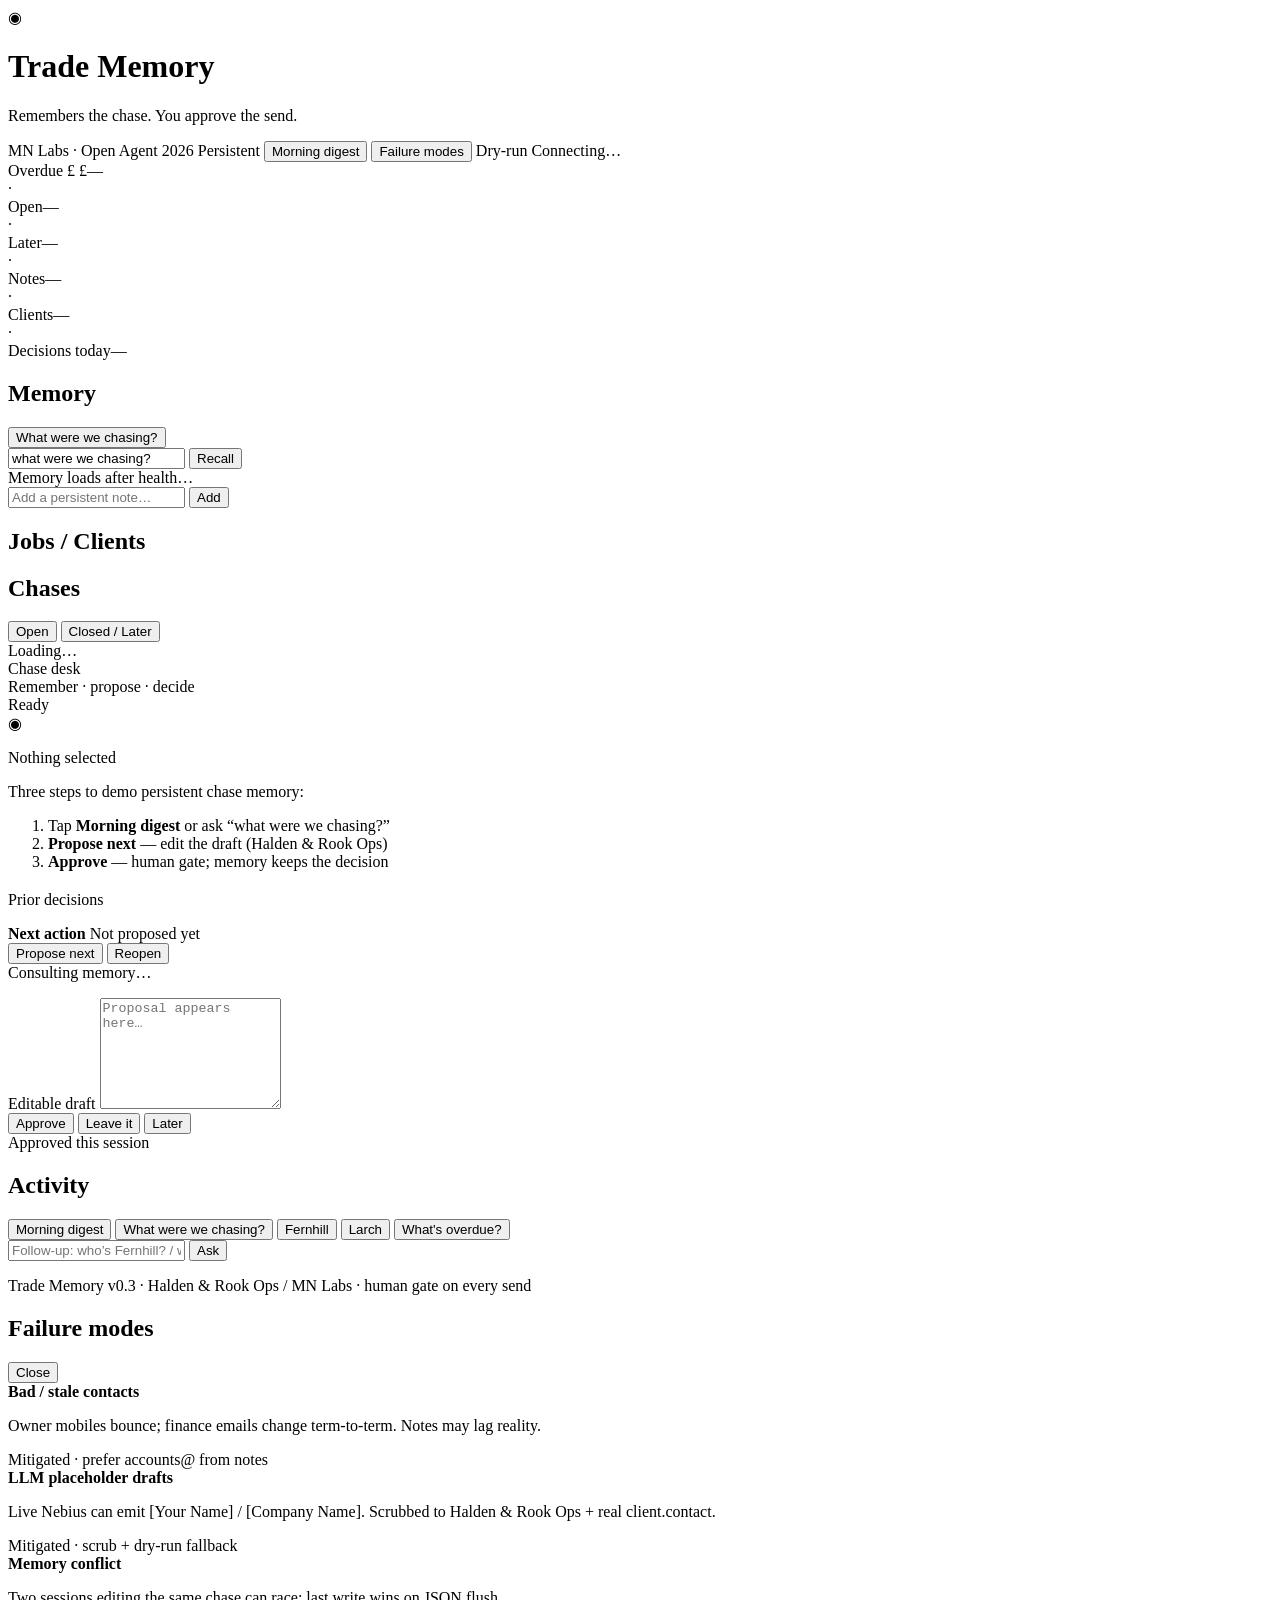
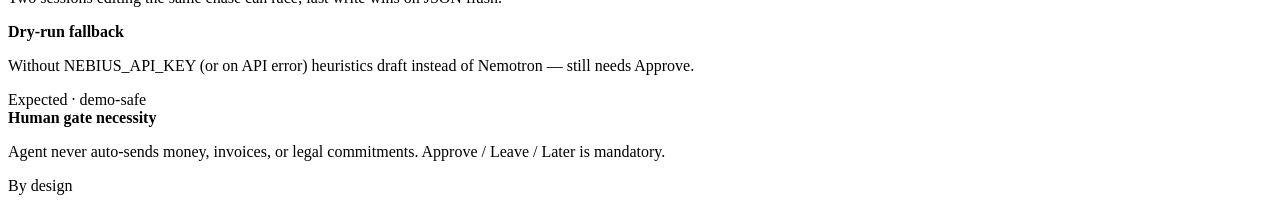
==== web/static/index.html @ 0aad730d "Pre-existing baseline: Trade Memory v0.3.0 (built 16-17 Sep 2026, before the Open Agent build window" ====
<!DOCTYPE html>
<html lang="en-GB">
<head>
  <meta charset="UTF-8" />
  <meta name="viewport" content="width=device-width, initial-scale=1" />
  <title>Trade Memory — Halden & Rook desk</title>
  <link rel="preconnect" href="https://fonts.googleapis.com" />
  <link rel="preconnect" href="https://fonts.gstatic.com" crossorigin />
  <link href="https://fonts.googleapis.com/css2?family=DM+Sans:ital,opsz,wght@0,9..40,400;0,9..40,500;0,9..40,600;0,9..40,700;1,9..40,400&family=Instrument+Sans:wght@400;500;600;700&display=swap" rel="stylesheet" />
  <link rel="stylesheet" href="/static/styles.css?v=tm3" />
</head>
<body>
  <div id="toast" class="toast hidden" role="status"></div>
  <div id="bootError" class="boot-error hidden" role="alert"></div>

  <header class="topbar">
    <div class="brand">
      <span class="mark" aria-hidden="true">◉</span>
      <div>
        <h1>Trade Memory</h1>
        <p class="tagline">Remembers the chase. You approve the send.</p>
      </div>
    </div>
    <div class="chips">
      <span class="chip chip-lab">MN Labs · Open Agent 2026</span>
      <span class="chip persist-chip" title="JSON memory (clients · jobs · chases · notes · decisions) survives process restart">Persistent</span>
      <button id="digestBtn" class="chip chip-btn-top chip-digest" type="button" title="Ranked overdue + suggested work order">Morning digest</button>
      <button id="failBtn" class="chip chip-btn-top chip-fail" type="button" title="Honest failure modes">Failure modes</button>
      <span id="dryBadge" class="chip chip-dry hidden">Dry-run</span>
      <span id="providerLine" class="chip chip-quiet settings-chip">Connecting…</span>
    </div>
  </header>

  <div class="stats-strip" aria-label="Desk stats">
    <div class="stat stat-overdue">
      <span class="stat-label">Overdue £</span>
      <span id="statOverdue" class="stat-value money-chip">£—</span>
    </div>
    <span class="stat-sep">·</span>
    <div class="stat"><span class="stat-label">Open</span><span id="statOpen" class="stat-value">—</span></div>
    <span class="stat-sep">·</span>
    <div class="stat"><span class="stat-label">Later</span><span id="statLater" class="stat-value">—</span></div>
    <span class="stat-sep">·</span>
    <div class="stat"><span class="stat-label">Notes</span><span id="statNotes" class="stat-value">—</span></div>
    <span class="stat-sep">·</span>
    <div class="stat"><span class="stat-label">Clients</span><span id="statClients" class="stat-value">—</span></div>
    <span class="stat-sep">·</span>
    <div class="stat"><span class="stat-label">Decisions today</span><span id="statDecisions" class="stat-value">—</span></div>
  </div>

  <main class="desk-grid">
    <!-- LEFT: Memory + jobs/clients -->
    <aside class="col col-left" aria-label="Memory">
      <section class="paper pane">
        <div class="pane-head">
          <h2>Memory</h2>
          <button id="recallBtn" class="btn ghost btn-sm" type="button">What were we chasing?</button>
        </div>
        <div class="recall-box">
          <input id="recallInput" type="text" placeholder="Ask memory…" value="what were we chasing?" />
          <button id="recallGo" class="btn navy btn-sm" type="button">Recall</button>
        </div>
        <div id="recallAnswer" class="recall-answer">Memory loads after health…</div>
        <div id="notesList" class="scroll-list notes-list"></div>
        <div class="note-compose">
          <input id="noteInput" type="text" placeholder="Add a persistent note…" />
          <button id="noteBtn" class="btn navy btn-sm" type="button">Add</button>
        </div>
      </section>

      <section class="paper pane compact">
        <div class="pane-head"><h2>Jobs / Clients</h2></div>
        <div id="jobsClientsList" class="scroll-list mini-list"></div>
      </section>
    </aside>

    <!-- CENTER: Open chases -->
    <section class="col col-center" aria-label="Chases">
      <div class="paper pane fill">
        <div class="pane-head">
          <h2>Chases</h2>
          <div class="toggle-row">
            <button id="showOpen" class="btn ghost btn-sm active-toggle" type="button">Open</button>
            <button id="showClosed" class="btn ghost btn-sm" type="button">Closed / Later</button>
            <span id="chaseCount" class="side-count"></span>
          </div>
        </div>
        <div id="chaseList" class="scroll-list chase-list">
          <div class="empty-state">Loading…</div>
        </div>
      </div>
    </section>

    <!-- RIGHT: Detail + activity -->
    <section class="col col-right" aria-label="Chase desk">
      <div class="paper pane fill desk-pane">
        <div class="desk-chrome">
          <div>
            <div class="desk-name">Chase desk</div>
            <div class="desk-sub">Remember · propose · decide</div>
          </div>
          <span class="ambient-wrap" id="ambientWrap">
            <span class="ambient-ring"><span class="ambient-core"></span></span>
            <span class="pulse-label" id="pulseLabel">Ready</span>
          </span>
        </div>

        <div id="emptyState" class="empty">
          <div class="empty-illustration">◉</div>
          <p class="empty-lead">Nothing selected</p>
          <p class="hint">Three steps to demo persistent chase memory:</p>
          <ol class="empty-steps">
            <li>Tap <strong>Morning digest</strong> or ask “what were we chasing?”</li>
            <li><strong>Propose next</strong> — edit the draft (Halden & Rook Ops)</li>
            <li><strong>Approve</strong> — human gate; memory keeps the decision</li>
          </ol>
        </div>

        <div id="detail" class="detail hidden">
          <div id="digestPanel" class="digest-panel hidden"></div>
          <div class="detail-meta">
            <span id="detailUrgency" class="urgency"></span>
            <span id="detailStatus" class="pill"></span>
            <span id="detailMoney" class="money-chip hidden"></span>
          </div>
          <h2 id="detailSubject"></h2>
          <p class="from" id="detailFrom"></p>
          <p class="recv" id="detailMeta"></p>
          <p class="contact-line" id="detailContact"></p>
          <p class="address-line" id="detailAddress"></p>
          <pre class="body" id="detailBody"></pre>

          <div id="priorDecisions" class="prior-box hidden">
            <div class="prior-label">Prior decisions</div>
            <ul id="priorList"></ul>
          </div>

          <div class="agent-card">
            <div class="agent-head">
              <div>
                <strong>Next action</strong>
                <span id="triageState" class="triage-state muted">Not proposed yet</span>
              </div>
              <div class="agent-actions">
                <button id="proposeBtn" class="btn navy btn-sm" type="button">Propose next</button>
                <button id="reopenBtn" class="btn ghost btn-sm hidden" type="button">Reopen</button>
              </div>
            </div>
            <div id="thinkingPanel" class="thinking-panel hidden">
              <span class="thinking-dots"><span></span><span></span><span></span></span>
              <span class="thinking-label">Consulting memory…</span>
            </div>
            <p id="agentSummary" class="agent-summary muted"></p>
            <label class="draft-label" for="draftArea">Editable draft</label>
            <textarea id="draftArea" class="draft-area" rows="7" placeholder="Proposal appears here…"></textarea>
            <div class="decide-bar">
              <button id="approveBtn" class="btn approve" type="button">Approve</button>
              <button id="leaveBtn" class="btn leave" type="button">Leave it</button>
              <button id="laterBtn" class="btn later" type="button">Later</button>
            </div>
          </div>
        </div>

        <div id="approvedStrip" class="approved-strip hidden">
          <div class="approved-strip-label">Approved this session</div>
          <div id="approvedBody" class="approved-strip-body"></div>
        </div>

        <div class="activity-block">
          <div class="pane-head tight"><h2>Activity</h2></div>
          <div id="activityList" class="scroll-list activity-list"></div>
        </div>
      </div>
    </section>
  </main>

  <footer class="followup-bar">
    <div class="suggest-row" id="suggestChips">
      <button class="chip-btn chip-money" type="button" data-action="digest">Morning digest</button>
      <button class="chip-btn" type="button" data-q="what were we chasing?">What were we chasing?</button>
      <button class="chip-btn" type="button" data-q="Fernhill">Fernhill</button>
      <button class="chip-btn" type="button" data-q="Larch">Larch</button>
      <button class="chip-btn" type="button" data-q="what's overdue?">What's overdue?</button>
    </div>
    <form id="followupForm" class="followup-form" autocomplete="off">
      <input id="followupInput" type="text" placeholder="Follow-up: who’s Fernhill? / what’s overdue? / draft chase for Oak…" />
      <button class="btn navy" type="submit">Ask</button>
    </form>
  </footer>
  <p class="footer-note">Trade Memory v0.3 · Halden & Rook Ops / MN Labs · human gate on every send</p>

  <!-- Failure modes drawer -->
  <div id="failBackdrop" class="drawer-backdrop hidden" aria-hidden="true"></div>
  <aside id="failDrawer" class="drawer hidden" role="dialog" aria-label="Failure modes">
    <div class="drawer-head">
      <h2>Failure modes</h2>
      <button id="failClose" class="btn ghost btn-sm" type="button">Close</button>
    </div>
    <div class="drawer-body" id="failBody">
      <div class="fail-item">
        <strong>Bad / stale contacts</strong>
        <p>Owner mobiles bounce; finance emails change term-to-term. Notes may lag reality.</p>
        <span class="fail-mitigated">Mitigated · prefer accounts@ from notes</span>
      </div>
      <div class="fail-item">
        <strong>LLM placeholder drafts</strong>
        <p>Live Nebius can emit [Your Name] / [Company Name]. Scrubbed to Halden & Rook Ops + real client.contact.</p>
        <span class="fail-mitigated">Mitigated · scrub + dry-run fallback</span>
      </div>
      <div class="fail-item">
        <strong>Memory conflict</strong>
        <p>Two sessions editing the same chase can race; last write wins on JSON flush.</p>
      </div>
      <div class="fail-item">
        <strong>Dry-run fallback</strong>
        <p>Without NEBIUS_API_KEY (or on API error) heuristics draft instead of Nemotron — still needs Approve.</p>
        <span class="fail-mitigated">Expected · demo-safe</span>
      </div>
      <div class="fail-item">
        <strong>Human gate necessity</strong>
        <p>Agent never auto-sends money, invoices, or legal commitments. Approve / Leave / Later is mandatory.</p>
        <span class="fail-mitigated">By design</span>
      </div>
    </div>
  </aside>

  <script src="/static/app.js?v=tm3"></script>
</body>
</html>
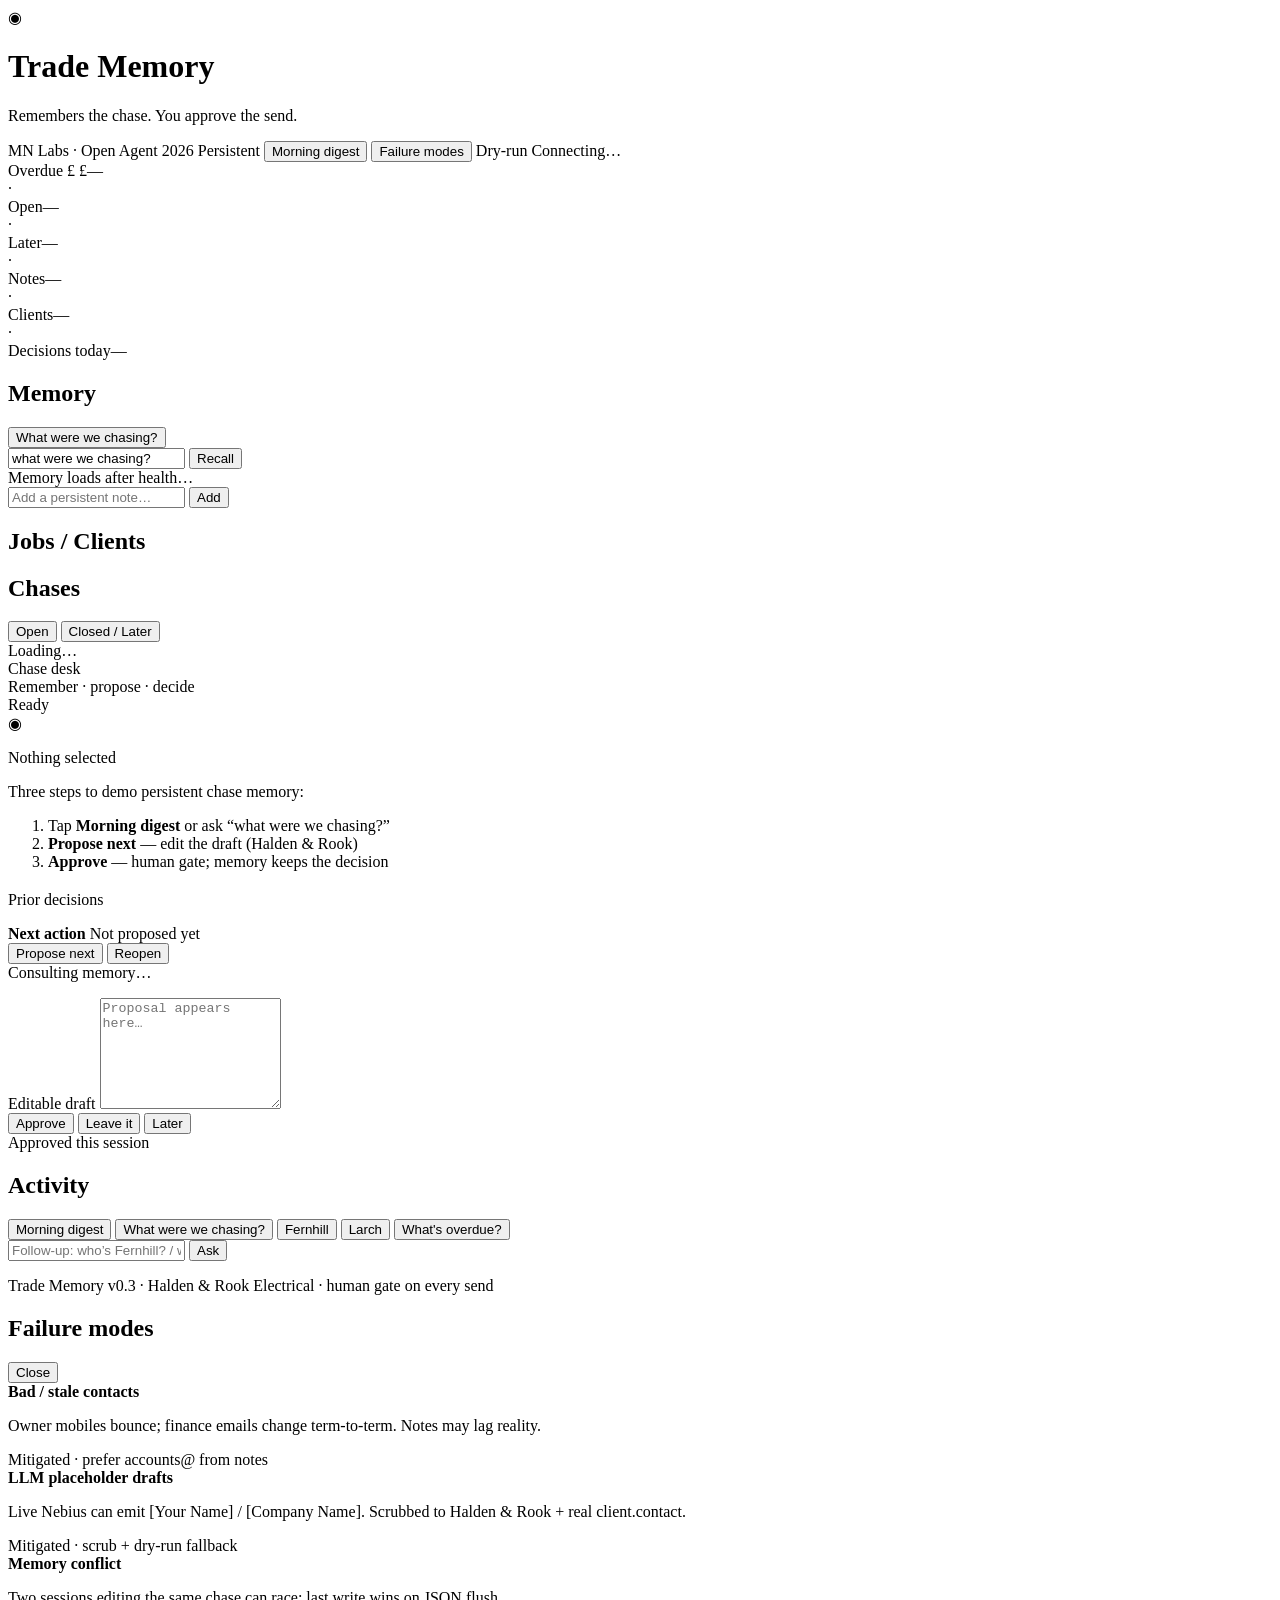
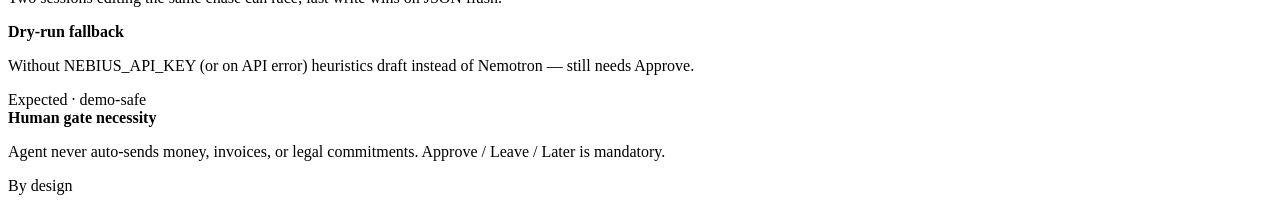
==== commit f50ddb0e: "Halden & Rook fictional data everywhere; Why cards from Zetaris rows with H-MEM trail and human appr" ====
--- a/web/static/index.html
+++ b/web/static/index.html
@@ -111,7 +111,7 @@
           <p class="hint">Three steps to demo persistent chase memory:</p>
           <ol class="empty-steps">
             <li>Tap <strong>Morning digest</strong> or ask “what were we chasing?”</li>
-            <li><strong>Propose next</strong> — edit the draft (Halden & Rook Ops)</li>
+            <li><strong>Propose next</strong> — edit the draft (Halden & Rook)</li>
             <li><strong>Approve</strong> — human gate; memory keeps the decision</li>
           </ol>
         </div>
@@ -187,7 +187,7 @@
       <button class="btn navy" type="submit">Ask</button>
     </form>
   </footer>
-  <p class="footer-note">Trade Memory v0.3 · Halden & Rook Ops / MN Labs · human gate on every send</p>
+  <p class="footer-note">Trade Memory v0.3 · Halden & Rook Electrical · human gate on every send</p>
 
   <!-- Failure modes drawer -->
   <div id="failBackdrop" class="drawer-backdrop hidden" aria-hidden="true"></div>
@@ -204,7 +204,7 @@
       </div>
       <div class="fail-item">
         <strong>LLM placeholder drafts</strong>
-        <p>Live Nebius can emit [Your Name] / [Company Name]. Scrubbed to Halden & Rook Ops + real client.contact.</p>
+        <p>Live Nebius can emit [Your Name] / [Company Name]. Scrubbed to Halden & Rook + real client.contact.</p>
         <span class="fail-mitigated">Mitigated · scrub + dry-run fallback</span>
       </div>
       <div class="fail-item">
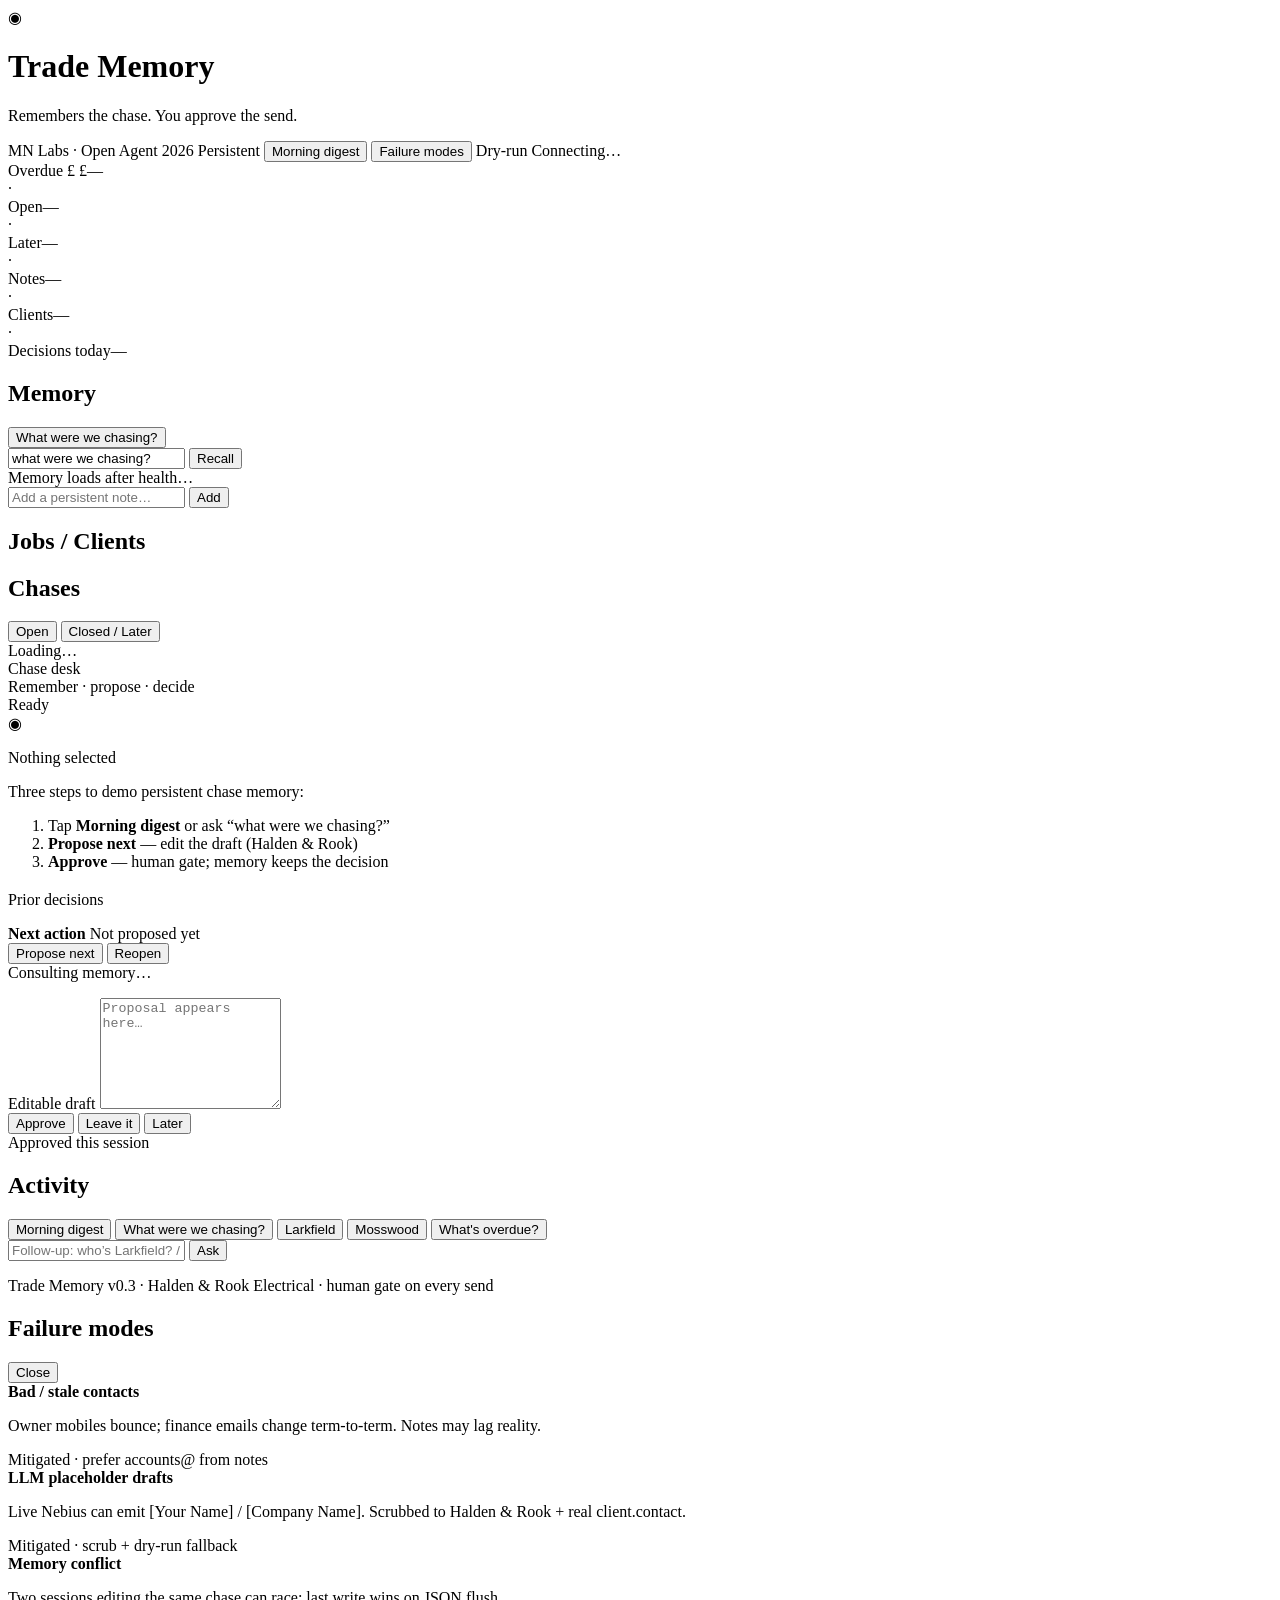
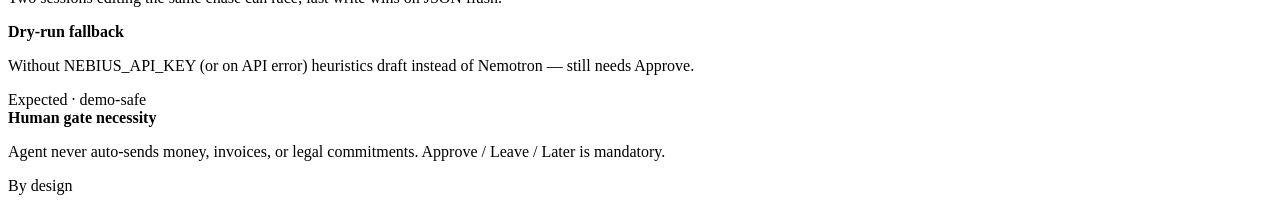
==== commit d1fa01b7: "Why desk UI as main screen (evidence, reasoning, confidence, H-MEM, SQL, editable draft, approve/rej" ====
--- a/web/static/index.html
+++ b/web/static/index.html
@@ -178,12 +178,12 @@
     <div class="suggest-row" id="suggestChips">
       <button class="chip-btn chip-money" type="button" data-action="digest">Morning digest</button>
       <button class="chip-btn" type="button" data-q="what were we chasing?">What were we chasing?</button>
-      <button class="chip-btn" type="button" data-q="Fernhill">Fernhill</button>
-      <button class="chip-btn" type="button" data-q="Larch">Larch</button>
+      <button class="chip-btn" type="button" data-q="Larkfield">Larkfield</button>
+      <button class="chip-btn" type="button" data-q="Mosswood">Mosswood</button>
       <button class="chip-btn" type="button" data-q="what's overdue?">What's overdue?</button>
     </div>
     <form id="followupForm" class="followup-form" autocomplete="off">
-      <input id="followupInput" type="text" placeholder="Follow-up: who’s Fernhill? / what’s overdue? / draft chase for Oak…" />
+      <input id="followupInput" type="text" placeholder="Follow-up: who’s Larkfield? / what’s overdue? / draft chase for Kestrel…" />
       <button class="btn navy" type="submit">Ask</button>
     </form>
   </footer>
